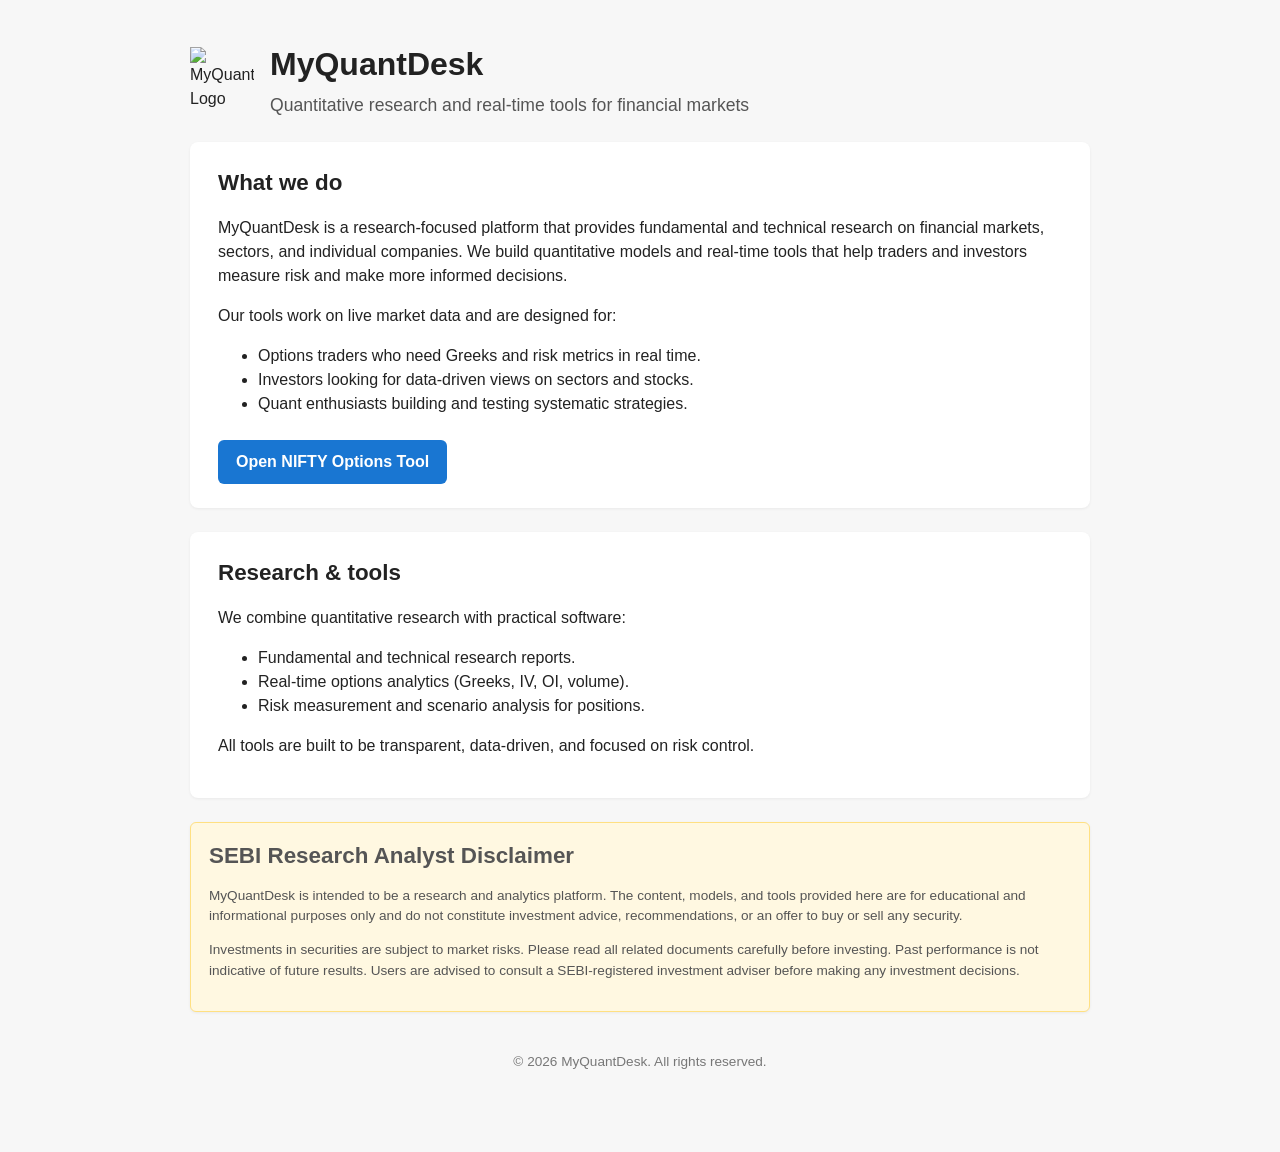
==== src/frontend/index.html @ 6b1399fb "Add logo, timestamp, and IV/OI charts to options page" ====
<!DOCTYPE html>
<html lang="en">
<head>
  <meta charset="UTF-8" />
  <title>MyQuantDesk – Quantitative Research & Trading Tools</title>
  <meta name="viewport" content="width=device-width, initial-scale=1.0" />
  <style>
    body {
      font-family: Arial, sans-serif;
      margin: 0;
      padding: 0;
      background: #f7f7f7;
      color: #222;
      line-height: 1.5;
    }
    .container {
      max-width: 900px;
      margin: 0 auto;
      padding: 40px 20px;
    }
    .header {
      display: flex;
      align-items: center;
      gap: 16px;
      margin-bottom: 24px;
    }
    .logo {
      width: 64px;
      height: 64px;
      object-fit: contain;
    }
    h1 {
      font-size: 2rem;
      margin: 0;
    }
    .subtitle {
      font-size: 1.1rem;
      color: #555;
      margin-top: 4px;
    }
    .section {
      background: #fff;
      padding: 24px 28px;
      border-radius: 8px;
      box-shadow: 0 1px 3px rgba(0,0,0,0.06);
      margin-bottom: 24px;
    }
    .section h2 {
      font-size: 1.4rem;
      margin-top: 0;
      margin-bottom: 0.75rem;
    }
    .cta {
      display: inline-block;
      background: #1976d2;
      color: #fff;
      padding: 10px 18px;
      border-radius: 6px;
      text-decoration: none;
      font-weight: 600;
      margin-top: 8px;
    }
    .disclaimer {
      font-size: 0.85rem;
      color: #555;
      background: #fff8e1;
      padding: 16px 18px;
      border-radius: 6px;
      border: 1px solid #ffe082;
    }
    footer {
      text-align: center;
      font-size: 0.85rem;
      color: #777;
      margin-top: 40px;
      margin-bottom: 40px;
    }
  </style>
</head>
<body>
  <div class="container">
    <div class="header">
      <img src="/static/images/logo.png" alt="MyQuantDesk Logo" class="logo" />
      <div>
        <h1>MyQuantDesk</h1>
        <div class="subtitle">
          Quantitative research and real-time tools for financial markets
        </div>
      </div>
    </div>

    <div class="section">
      <h2>What we do</h2>
      <p>
        MyQuantDesk is a research-focused platform that provides fundamental and
        technical research on financial markets, sectors, and individual companies.
        We build quantitative models and real-time tools that help traders and
        investors measure risk and make more informed decisions.
      </p>
      <p>
        Our tools work on live market data and are designed for:
      </p>
      <ul>
        <li>Options traders who need Greeks and risk metrics in real time.</li>
        <li>Investors looking for data-driven views on sectors and stocks.</li>
        <li>Quant enthusiasts building and testing systematic strategies.</li>
      </ul>
      <a class="cta" href="/options">Open NIFTY Options Tool</a>
    </div>

    <div class="section">
      <h2>Research & tools</h2>
      <p>
        We combine quantitative research with practical software:
      </p>
      <ul>
        <li>Fundamental and technical research reports.</li>
        <li>Real-time options analytics (Greeks, IV, OI, volume).</li>
        <li>Risk measurement and scenario analysis for positions.</li>
      </ul>
      <p>
        All tools are built to be transparent, data-driven, and focused on risk control.
      </p>
    </div>

    <div class="section disclaimer">
      <h2>SEBI Research Analyst Disclaimer</h2>
      <p>
        MyQuantDesk is intended to be a research and analytics platform. The content,
        models, and tools provided here are for educational and informational purposes
        only and do not constitute investment advice, recommendations, or an offer to
        buy or sell any security.
      </p>
      <p>
        Investments in securities are subject to market risks. Please read all
        related documents carefully before investing. Past performance is not
        indicative of future results. Users are advised to consult a SEBI-registered
        investment adviser before making any investment decisions.
      </p>
    </div>

    <footer>
      © <span id="year"></span> MyQuantDesk. All rights reserved.
    </footer>
  </div>

  <script>
    document.getElementById('year').textContent = new Date().getFullYear();
  </script>
</body>
</html>
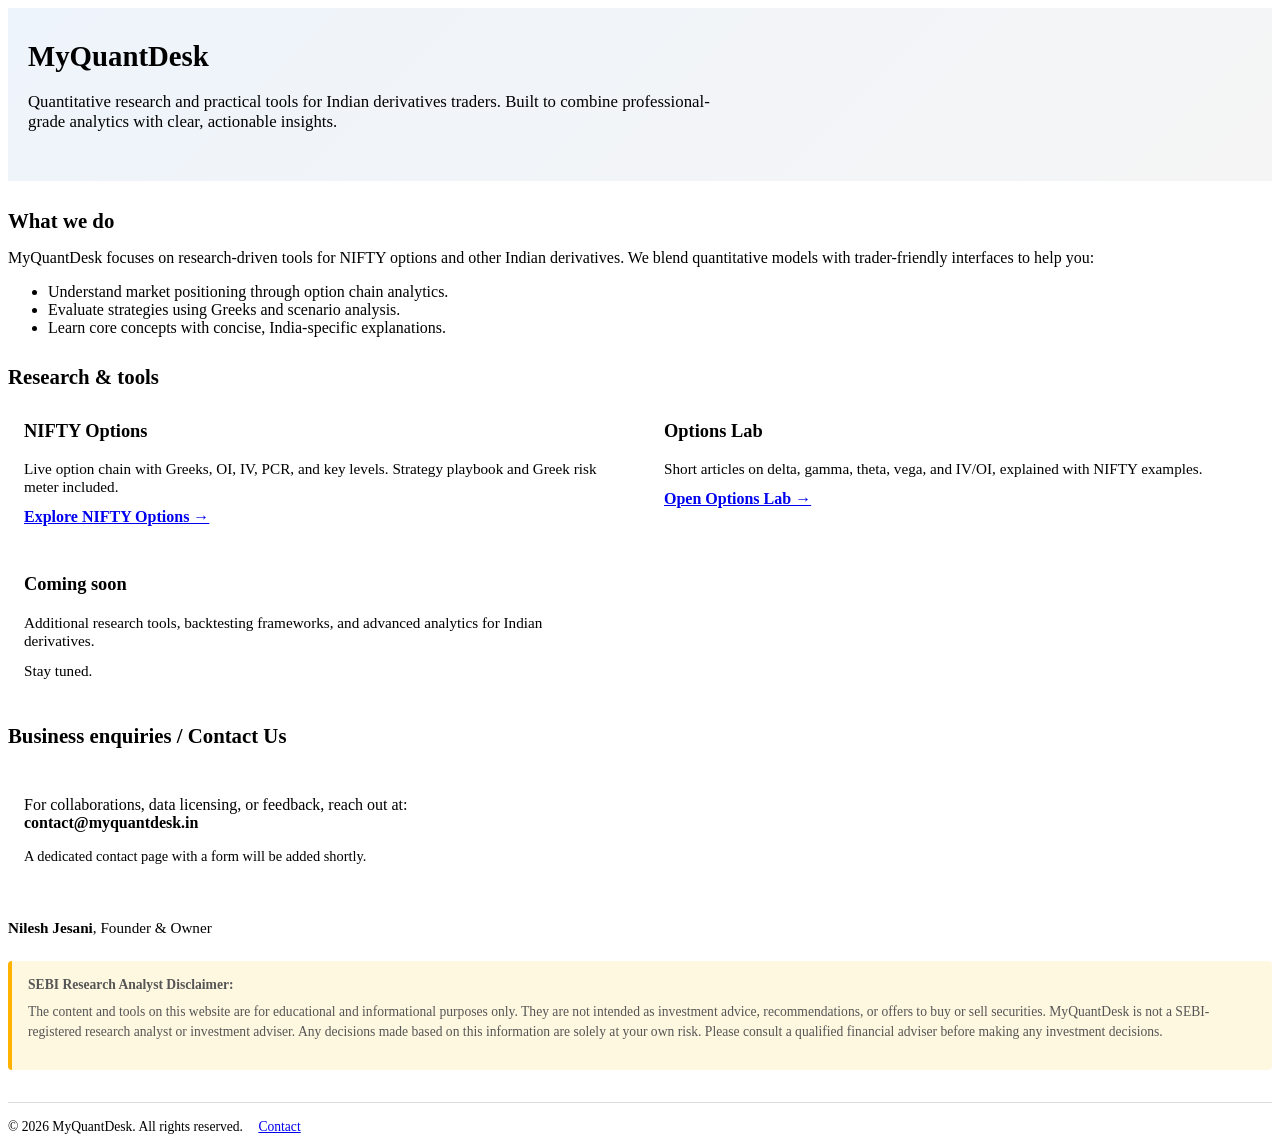
==== commit a5bd3dcb: "Redesign home page: professional layout with hero, tools, contact, founder, disclaimer" ====
--- a/src/frontend/index.html
+++ b/src/frontend/index.html
@@ -2,147 +2,188 @@
 <html lang="en">
 <head>
   <meta charset="UTF-8" />
-  <title>MyQuantDesk – Quantitative Research & Trading Tools</title>
+  <title>MyQuantDesk – Quant Research & Tools for Indian Markets</title>
   <meta name="viewport" content="width=device-width, initial-scale=1.0" />
+  <link rel="stylesheet" href="/static/css/main.css" />
   <style>
-    body {
-      font-family: Arial, sans-serif;
-      margin: 0;
-      padding: 0;
-      background: #f7f7f7;
-      color: #222;
-      line-height: 1.5;
-    }
-    .container {
-      max-width: 900px;
-      margin: 0 auto;
-      padding: 40px 20px;
-    }
-    .header {
-      display: flex;
-      align-items: center;
-      gap: 16px;
+    .hero {
+      background: linear-gradient(135deg, #eef4fb 0%, #f5f5f5 100%);
+      padding: 32px 20px;
+      border-radius: var(--radius);
+      box-shadow: var(--shadow);
       margin-bottom: 24px;
     }
-    .logo {
-      width: 64px;
-      height: 64px;
-      object-fit: contain;
+    .hero h1 {
+      margin-top: 0;
+      font-size: 1.8rem;
     }
-    h1 {
-      font-size: 2rem;
-      margin: 0;
+    .hero p {
+      font-size: 1.05rem;
+      color: var(--muted);
+      max-width: 700px;
     }
-    .subtitle {
-      font-size: 1.1rem;
+
+    .section-title {
+      font-size: 1.3rem;
+      margin: 28px 0 12px;
+      font-weight: bold;
+    }
+
+    .tools-grid {
+      display: grid;
+      grid-template-columns: 1fr;
+      gap: 16px;
+      margin-top: 16px;
+    }
+    @media (min-width: 900px) {
+      .tools-grid {
+        grid-template-columns: 1fr 1fr;
+      }
+    }
+
+    .tool-card {
+      background: var(--card-bg);
+      border-radius: var(--radius);
+      box-shadow: var(--shadow);
+      padding: 16px;
+    }
+    .tool-card h3 {
+      margin-top: 0;
+      font-size: 1.15rem;
+    }
+    .tool-card p {
+      color: var(--muted);
+      font-size: 0.95rem;
+      margin-bottom: 12px;
+    }
+    .tool-card a {
+      font-weight: 600;
+    }
+
+    .contact-box {
+      background: var(--card-bg);
+      border-radius: var(--radius);
+      box-shadow: var(--shadow);
+      padding: 16px;
+      margin-top: 16px;
+    }
+
+    .founder-box {
+      margin-top: 24px;
+      font-size: 0.95rem;
+      color: var(--muted);
+    }
+
+    .disclaimer-box {
+      margin-top: 24px;
+      padding: 14px 16px;
+      background: #fff8e1;
+      border-left: 4px solid #ffb300;
+      border-radius: 4px;
+      font-size: 0.85rem;
+      line-height: 1.5;
       color: #555;
-      margin-top: 4px;
     }
-    .section {
-      background: #fff;
-      padding: 24px 28px;
-      border-radius: 8px;
-      box-shadow: 0 1px 3px rgba(0,0,0,0.06);
-      margin-bottom: 24px;
-    }
-    .section h2 {
-      font-size: 1.4rem;
-      margin-top: 0;
-      margin-bottom: 0.75rem;
-    }
-    .cta {
-      display: inline-block;
-      background: #1976d2;
-      color: #fff;
-      padding: 10px 18px;
-      border-radius: 6px;
-      text-decoration: none;
-      font-weight: 600;
-      margin-top: 8px;
-    }
-    .disclaimer {
+
+    footer {
+      margin-top: 32px;
+      padding-top: 16px;
+      border-top: 1px solid #ddd;
       font-size: 0.85rem;
-      color: #555;
-      background: #fff8e1;
-      padding: 16px 18px;
-      border-radius: 6px;
-      border: 1px solid #ffe082;
-    }
-    footer {
-      text-align: center;
-      font-size: 0.85rem;
-      color: #777;
-      margin-top: 40px;
-      margin-bottom: 40px;
+      color: var(--muted);
     }
   </style>
 </head>
 <body>
-  <div class="container">
-    <div class="header">
-      <img src="/static/images/logo.png" alt="MyQuantDesk Logo" class="logo" />
-      <div>
-        <h1>MyQuantDesk</h1>
-        <div class="subtitle">
-          Quantitative research and real-time tools for financial markets
-        </div>
-      </div>
+
+  <!-- Hero -->
+  <div class="hero">
+    <h1>MyQuantDesk</h1>
+    <p>
+      Quantitative research and practical tools for Indian derivatives traders.
+      Built to combine professional-grade analytics with clear, actionable insights.
+    </p>
+  </div>
+
+  <!-- What we do -->
+  <h2 class="section-title">What we do</h2>
+  <div class="card">
+    <p>
+      MyQuantDesk focuses on research-driven tools for NIFTY options and other Indian derivatives.
+      We blend quantitative models with trader-friendly interfaces to help you:
+    </p>
+    <ul>
+      <li>Understand market positioning through option chain analytics.</li>
+      <li>Evaluate strategies using Greeks and scenario analysis.</li>
+      <li>Learn core concepts with concise, India-specific explanations.</li>
+    </ul>
+  </div>
+
+  <!-- Research & tools -->
+  <h2 class="section-title">Research & tools</h2>
+  <div class="tools-grid">
+    <div class="tool-card">
+      <h3>NIFTY Options</h3>
+      <p>
+        Live option chain with Greeks, OI, IV, PCR, and key levels. Strategy playbook and Greek risk meter included.
+      </p>
+      <a href="/options">Explore NIFTY Options →</a>
     </div>
 
-    <div class="section">
-      <h2>What we do</h2>
+    <div class="tool-card">
+      <h3>Options Lab</h3>
       <p>
-        MyQuantDesk is a research-focused platform that provides fundamental and
-        technical research on financial markets, sectors, and individual companies.
-        We build quantitative models and real-time tools that help traders and
-        investors measure risk and make more informed decisions.
+        Short articles on delta, gamma, theta, vega, and IV/OI, explained with NIFTY examples.
       </p>
-      <p>
-        Our tools work on live market data and are designed for:
-      </p>
-      <ul>
-        <li>Options traders who need Greeks and risk metrics in real time.</li>
-        <li>Investors looking for data-driven views on sectors and stocks.</li>
-        <li>Quant enthusiasts building and testing systematic strategies.</li>
-      </ul>
-      <a class="cta" href="/options">Open NIFTY Options Tool</a>
+      <a href="/options/learn">Open Options Lab →</a>
     </div>
 
-    <div class="section">
-      <h2>Research & tools</h2>
+    <div class="tool-card">
+      <h3>Coming soon</h3>
       <p>
-        We combine quantitative research with practical software:
+        Additional research tools, backtesting frameworks, and advanced analytics for Indian derivatives.
       </p>
-      <ul>
-        <li>Fundamental and technical research reports.</li>
-        <li>Real-time options analytics (Greeks, IV, OI, volume).</li>
-        <li>Risk measurement and scenario analysis for positions.</li>
-      </ul>
-      <p>
-        All tools are built to be transparent, data-driven, and focused on risk control.
-      </p>
+      <span style="color:var(--muted);font-size:0.95rem;">Stay tuned.</span>
     </div>
+  </div>
 
-    <div class="section disclaimer">
-      <h2>SEBI Research Analyst Disclaimer</h2>
-      <p>
-        MyQuantDesk is intended to be a research and analytics platform. The content,
-        models, and tools provided here are for educational and informational purposes
-        only and do not constitute investment advice, recommendations, or an offer to
-        buy or sell any security.
-      </p>
-      <p>
-        Investments in securities are subject to market risks. Please read all
-        related documents carefully before investing. Past performance is not
-        indicative of future results. Users are advised to consult a SEBI-registered
-        investment adviser before making any investment decisions.
-      </p>
-    </div>
+  <!-- Business enquiries / Contact -->
+  <h2 class="section-title">Business enquiries / Contact Us</h2>
+  <div class="contact-box">
+    <p>
+      For collaborations, data licensing, or feedback, reach out at:
+      <br />
+      <strong>contact@myquantdesk.in</strong>
+    </p>
+    <p style="color:var(--muted);font-size:0.9rem;">
+      A dedicated contact page with a form will be added shortly.
+    </p>
+  </div>
 
-    <footer>
-      © <span id="year"></span> MyQuantDesk. All rights reserved.
-    </footer>
+  <!-- Founder attribution -->
+  <div class="founder-box">
+    <strong>Nilesh Jesani</strong>, Founder & Owner
   </div>
+
+  <!-- SEBI Research Analyst Disclaimer -->
+  <div class="disclaimer-box">
+    <strong>SEBI Research Analyst Disclaimer:</strong>
+    <p style="margin-top:6px;">
+      The content and tools on this website are for educational and informational purposes only.
+      They are not intended as investment advice, recommendations, or offers to buy or sell securities.
+      MyQuantDesk is not a SEBI-registered research analyst or investment adviser. Any decisions made based
+      on this information are solely at your own risk. Please consult a qualified financial adviser before
+      making any investment decisions.
+    </p>
+  </div>
+
+  <!-- Footer -->
+  <footer>
+    © <span id="year"></span> MyQuantDesk. All rights reserved.
+    <span style="margin-left:12px;">
+      <a href="mailto:contact@myquantdesk.in">Contact</a>
+    </span>
+  </footer>
 
   <script>
     document.getElementById('year').textContent = new Date().getFullYear();
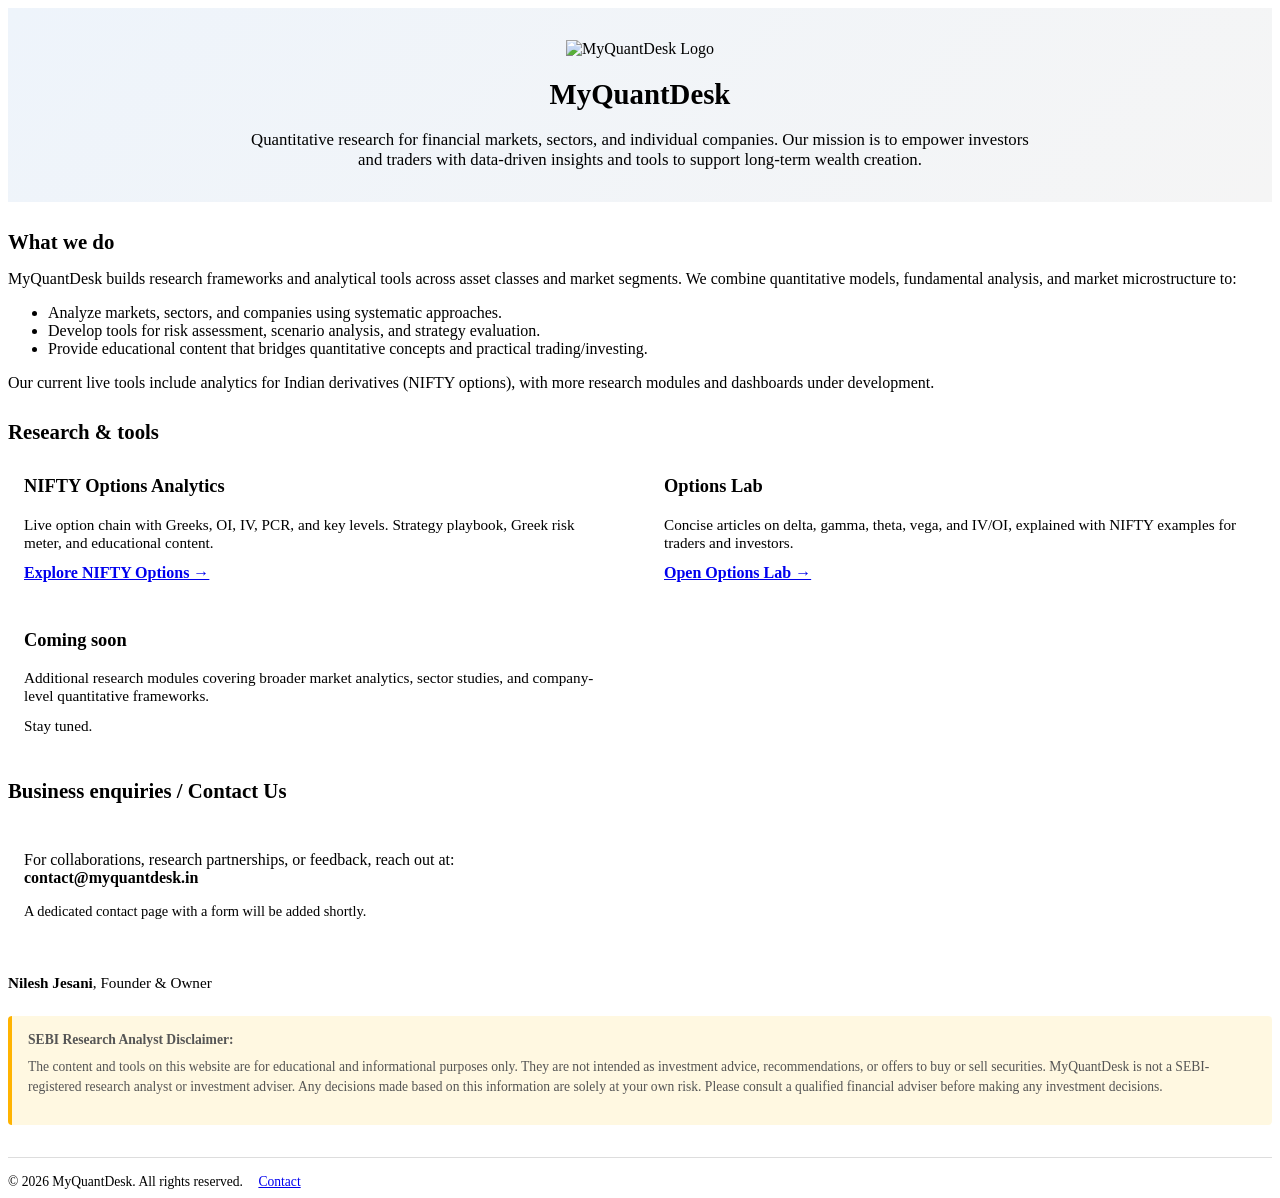
==== commit 4755ab86: "Add MyQuantDesk logo to home page hero section" ====
--- a/src/frontend/index.html
+++ b/src/frontend/index.html
@@ -2,7 +2,7 @@
 <html lang="en">
 <head>
   <meta charset="UTF-8" />
-  <title>MyQuantDesk – Quant Research & Tools for Indian Markets</title>
+  <title>MyQuantDesk – Quantitative Research for Financial Markets</title>
   <meta name="viewport" content="width=device-width, initial-scale=1.0" />
   <link rel="stylesheet" href="/static/css/main.css" />
   <style>
@@ -12,15 +12,28 @@
       border-radius: var(--radius);
       box-shadow: var(--shadow);
       margin-bottom: 24px;
+      text-align: center;
+    }
+    .logo {
+      width: auto;
+      height: 72px;
+      object-fit: contain;
+      margin-bottom: 12px;
+    }
+    @media (max-width: 600px) {
+      .logo {
+        height: 56px;
+      }
     }
     .hero h1 {
-      margin-top: 0;
+      margin-top: 8px;
       font-size: 1.8rem;
     }
     .hero p {
       font-size: 1.05rem;
       color: var(--muted);
-      max-width: 700px;
+      max-width: 800px;
+      margin: 0 auto;
     }
 
     .section-title {
@@ -98,10 +111,12 @@
 
   <!-- Hero -->
   <div class="hero">
+    <img src="/static/images/logo.png" alt="MyQuantDesk Logo" class="logo" />
     <h1>MyQuantDesk</h1>
     <p>
-      Quantitative research and practical tools for Indian derivatives traders.
-      Built to combine professional-grade analytics with clear, actionable insights.
+      Quantitative research for financial markets, sectors, and individual companies.
+      Our mission is to empower investors and traders with data-driven insights and tools
+      to support long-term wealth creation.
     </p>
   </div>
 
@@ -109,23 +124,27 @@
   <h2 class="section-title">What we do</h2>
   <div class="card">
     <p>
-      MyQuantDesk focuses on research-driven tools for NIFTY options and other Indian derivatives.
-      We blend quantitative models with trader-friendly interfaces to help you:
+      MyQuantDesk builds research frameworks and analytical tools across asset classes and market segments.
+      We combine quantitative models, fundamental analysis, and market microstructure to:
     </p>
     <ul>
-      <li>Understand market positioning through option chain analytics.</li>
-      <li>Evaluate strategies using Greeks and scenario analysis.</li>
-      <li>Learn core concepts with concise, India-specific explanations.</li>
+      <li>Analyze markets, sectors, and companies using systematic approaches.</li>
+      <li>Develop tools for risk assessment, scenario analysis, and strategy evaluation.</li>
+      <li>Provide educational content that bridges quantitative concepts and practical trading/investing.</li>
     </ul>
+    <p>
+      Our current live tools include analytics for Indian derivatives (NIFTY options),
+      with more research modules and dashboards under development.
+    </p>
   </div>
 
   <!-- Research & tools -->
   <h2 class="section-title">Research & tools</h2>
   <div class="tools-grid">
     <div class="tool-card">
-      <h3>NIFTY Options</h3>
+      <h3>NIFTY Options Analytics</h3>
       <p>
-        Live option chain with Greeks, OI, IV, PCR, and key levels. Strategy playbook and Greek risk meter included.
+        Live option chain with Greeks, OI, IV, PCR, and key levels. Strategy playbook, Greek risk meter, and educational content.
       </p>
       <a href="/options">Explore NIFTY Options →</a>
     </div>
@@ -133,7 +152,7 @@
     <div class="tool-card">
       <h3>Options Lab</h3>
       <p>
-        Short articles on delta, gamma, theta, vega, and IV/OI, explained with NIFTY examples.
+        Concise articles on delta, gamma, theta, vega, and IV/OI, explained with NIFTY examples for traders and investors.
       </p>
       <a href="/options/learn">Open Options Lab →</a>
     </div>
@@ -141,7 +160,7 @@
     <div class="tool-card">
       <h3>Coming soon</h3>
       <p>
-        Additional research tools, backtesting frameworks, and advanced analytics for Indian derivatives.
+        Additional research modules covering broader market analytics, sector studies, and company-level quantitative frameworks.
       </p>
       <span style="color:var(--muted);font-size:0.95rem;">Stay tuned.</span>
     </div>
@@ -151,7 +170,7 @@
   <h2 class="section-title">Business enquiries / Contact Us</h2>
   <div class="contact-box">
     <p>
-      For collaborations, data licensing, or feedback, reach out at:
+      For collaborations, research partnerships, or feedback, reach out at:
       <br />
       <strong>contact@myquantdesk.in</strong>
     </p>
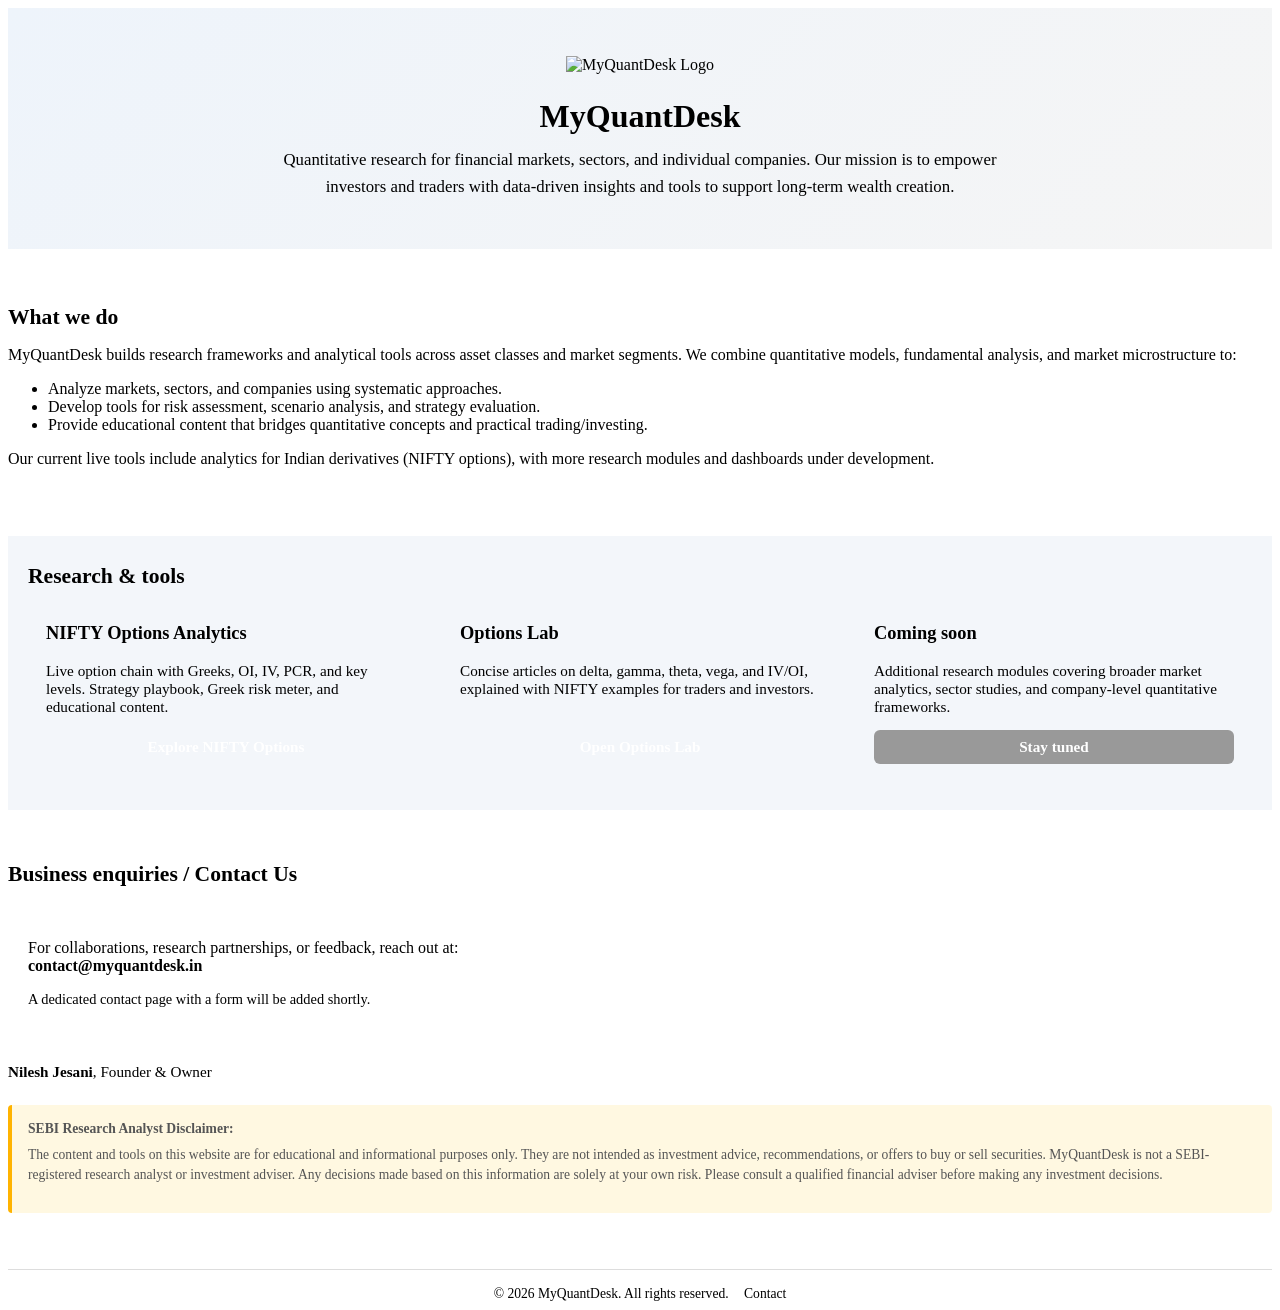
==== commit e686ed5e: "Improve home page layout: professional hero, cards, and sections" ====
--- a/src/frontend/index.html
+++ b/src/frontend/index.html
@@ -6,19 +6,23 @@
   <meta name="viewport" content="width=device-width, initial-scale=1.0" />
   <link rel="stylesheet" href="/static/css/main.css" />
   <style>
+    :root {
+      --bg-alt: #f3f6fa;
+    }
+
     .hero {
       background: linear-gradient(135deg, #eef4fb 0%, #f5f5f5 100%);
-      padding: 32px 20px;
+      padding: 48px 20px;
       border-radius: var(--radius);
       box-shadow: var(--shadow);
-      margin-bottom: 24px;
+      margin-bottom: 32px;
       text-align: center;
     }
     .logo {
       width: auto;
       height: 72px;
       object-fit: contain;
-      margin-bottom: 12px;
+      margin-bottom: 16px;
     }
     @media (max-width: 600px) {
       .logo {
@@ -26,31 +30,41 @@
       }
     }
     .hero h1 {
-      margin-top: 8px;
-      font-size: 1.8rem;
+      margin: 8px 0 12px;
+      font-size: 2rem;
     }
     .hero p {
       font-size: 1.05rem;
       color: var(--muted);
-      max-width: 800px;
+      max-width: 720px;
       margin: 0 auto;
-    }
-
+      line-height: 1.6;
+    }
+
+    .section {
+      padding: 24px 0;
+    }
+    .section-alt {
+      background: var(--bg-alt);
+      padding: 28px 20px;
+      border-radius: var(--radius);
+      margin: 28px 0;
+    }
     .section-title {
-      font-size: 1.3rem;
-      margin: 28px 0 12px;
-      font-weight: bold;
+      font-size: 1.35rem;
+      margin: 0 0 16px;
+      font-weight: 700;
     }
 
     .tools-grid {
       display: grid;
       grid-template-columns: 1fr;
-      gap: 16px;
-      margin-top: 16px;
+      gap: 18px;
+      margin-top: 8px;
     }
     @media (min-width: 900px) {
       .tools-grid {
-        grid-template-columns: 1fr 1fr;
+        grid-template-columns: repeat(3, 1fr);
       }
     }
 
@@ -58,7 +72,10 @@
       background: var(--card-bg);
       border-radius: var(--radius);
       box-shadow: var(--shadow);
-      padding: 16px;
+      padding: 18px;
+      display: flex;
+      flex-direction: column;
+      justify-content: space-between;
     }
     .tool-card h3 {
       margin-top: 0;
@@ -67,22 +84,35 @@
     .tool-card p {
       color: var(--muted);
       font-size: 0.95rem;
-      margin-bottom: 12px;
-    }
-    .tool-card a {
+      margin-bottom: 14px;
+      flex-grow: 1;
+    }
+    .tool-card a, .tool-card .btn {
+      display: inline-block;
+      padding: 8px 14px;
+      background: var(--ce);
+      color: #fff;
+      border-radius: 6px;
+      text-decoration: none;
       font-weight: 600;
-    }
-
-    .contact-box {
+      font-size: 0.95rem;
+      text-align: center;
+    }
+    .tool-card a:hover, .tool-card .btn:hover {
+      background: #1565c0;
+      text-decoration: none;
+    }
+
+    .contact-section {
       background: var(--card-bg);
       border-radius: var(--radius);
       box-shadow: var(--shadow);
-      padding: 16px;
+      padding: 20px;
       margin-top: 16px;
     }
 
     .founder-box {
-      margin-top: 24px;
+      margin-top: 20px;
       font-size: 0.95rem;
       color: var(--muted);
     }
@@ -104,6 +134,14 @@
       border-top: 1px solid #ddd;
       font-size: 0.85rem;
       color: var(--muted);
+      text-align: center;
+    }
+    footer a {
+      color: var(--ce);
+      text-decoration: none;
+    }
+    footer a:hover {
+      text-decoration: underline;
     }
   </style>
 </head>
@@ -121,79 +159,91 @@
   </div>
 
   <!-- What we do -->
-  <h2 class="section-title">What we do</h2>
-  <div class="card">
-    <p>
-      MyQuantDesk builds research frameworks and analytical tools across asset classes and market segments.
-      We combine quantitative models, fundamental analysis, and market microstructure to:
-    </p>
-    <ul>
-      <li>Analyze markets, sectors, and companies using systematic approaches.</li>
-      <li>Develop tools for risk assessment, scenario analysis, and strategy evaluation.</li>
-      <li>Provide educational content that bridges quantitative concepts and practical trading/investing.</li>
-    </ul>
-    <p>
-      Our current live tools include analytics for Indian derivatives (NIFTY options),
-      with more research modules and dashboards under development.
-    </p>
+  <div class="section">
+    <h2 class="section-title">What we do</h2>
+    <div class="card">
+      <p>
+        MyQuantDesk builds research frameworks and analytical tools across asset classes and market segments.
+        We combine quantitative models, fundamental analysis, and market microstructure to:
+      </p>
+      <ul>
+        <li>Analyze markets, sectors, and companies using systematic approaches.</li>
+        <li>Develop tools for risk assessment, scenario analysis, and strategy evaluation.</li>
+        <li>Provide educational content that bridges quantitative concepts and practical trading/investing.</li>
+      </ul>
+      <p>
+        Our current live tools include analytics for Indian derivatives (NIFTY options),
+        with more research modules and dashboards under development.
+      </p>
+    </div>
   </div>
 
   <!-- Research & tools -->
-  <h2 class="section-title">Research & tools</h2>
-  <div class="tools-grid">
-    <div class="tool-card">
-      <h3>NIFTY Options Analytics</h3>
+  <div class="section-alt">
+    <h2 class="section-title">Research & tools</h2>
+    <div class="tools-grid">
+      <div class="tool-card">
+        <div>
+          <h3>NIFTY Options Analytics</h3>
+          <p>
+            Live option chain with Greeks, OI, IV, PCR, and key levels. Strategy playbook, Greek risk meter, and educational content.
+          </p>
+        </div>
+        <a href="/options">Explore NIFTY Options</a>
+      </div>
+
+      <div class="tool-card">
+        <div>
+          <h3>Options Lab</h3>
+          <p>
+            Concise articles on delta, gamma, theta, vega, and IV/OI, explained with NIFTY examples for traders and investors.
+          </p>
+        </div>
+        <a href="/options/learn">Open Options Lab</a>
+      </div>
+
+      <div class="tool-card">
+        <div>
+          <h3>Coming soon</h3>
+          <p>
+            Additional research modules covering broader market analytics, sector studies, and company-level quantitative frameworks.
+          </p>
+        </div>
+        <span class="btn" style="background:#999;cursor:default;">Stay tuned</span>
+      </div>
+    </div>
+  </div>
+
+  <!-- Business enquiries / Contact -->
+  <div class="section">
+    <h2 class="section-title">Business enquiries / Contact Us</h2>
+    <div class="contact-section">
       <p>
-        Live option chain with Greeks, OI, IV, PCR, and key levels. Strategy playbook, Greek risk meter, and educational content.
-      </p>
-      <a href="/options">Explore NIFTY Options →</a>
-    </div>
-
-    <div class="tool-card">
-      <h3>Options Lab</h3>
-      <p>
-        Concise articles on delta, gamma, theta, vega, and IV/OI, explained with NIFTY examples for traders and investors.
-      </p>
-      <a href="/options/learn">Open Options Lab →</a>
-    </div>
-
-    <div class="tool-card">
-      <h3>Coming soon</h3>
-      <p>
-        Additional research modules covering broader market analytics, sector studies, and company-level quantitative frameworks.
-      </p>
-      <span style="color:var(--muted);font-size:0.95rem;">Stay tuned.</span>
-    </div>
-  </div>
-
-  <!-- Business enquiries / Contact -->
-  <h2 class="section-title">Business enquiries / Contact Us</h2>
-  <div class="contact-box">
-    <p>
-      For collaborations, research partnerships, or feedback, reach out at:
-      <br />
-      <strong>contact@myquantdesk.in</strong>
-    </p>
-    <p style="color:var(--muted);font-size:0.9rem;">
-      A dedicated contact page with a form will be added shortly.
-    </p>
-  </div>
-
-  <!-- Founder attribution -->
-  <div class="founder-box">
-    <strong>Nilesh Jesani</strong>, Founder & Owner
-  </div>
-
-  <!-- SEBI Research Analyst Disclaimer -->
-  <div class="disclaimer-box">
-    <strong>SEBI Research Analyst Disclaimer:</strong>
-    <p style="margin-top:6px;">
-      The content and tools on this website are for educational and informational purposes only.
-      They are not intended as investment advice, recommendations, or offers to buy or sell securities.
-      MyQuantDesk is not a SEBI-registered research analyst or investment adviser. Any decisions made based
-      on this information are solely at your own risk. Please consult a qualified financial adviser before
-      making any investment decisions.
-    </p>
+        For collaborations, research partnerships, or feedback, reach out at:
+        <br />
+        <strong>contact@myquantdesk.in</strong>
+      </p>
+      <p style="color:var(--muted);font-size:0.9rem;">
+        A dedicated contact page with a form will be added shortly.
+      </p>
+    </div>
+
+    <!-- Founder attribution -->
+    <div class="founder-box">
+      <strong>Nilesh Jesani</strong>, Founder & Owner
+    </div>
+
+    <!-- SEBI Research Analyst Disclaimer -->
+    <div class="disclaimer-box">
+      <strong>SEBI Research Analyst Disclaimer:</strong>
+      <p style="margin-top:6px;">
+        The content and tools on this website are for educational and informational purposes only.
+        They are not intended as investment advice, recommendations, or offers to buy or sell securities.
+        MyQuantDesk is not a SEBI-registered research analyst or investment adviser. Any decisions made based
+        on this information are solely at your own risk. Please consult a qualified financial adviser before
+        making any investment decisions.
+      </p>
+    </div>
   </div>
 
   <!-- Footer -->
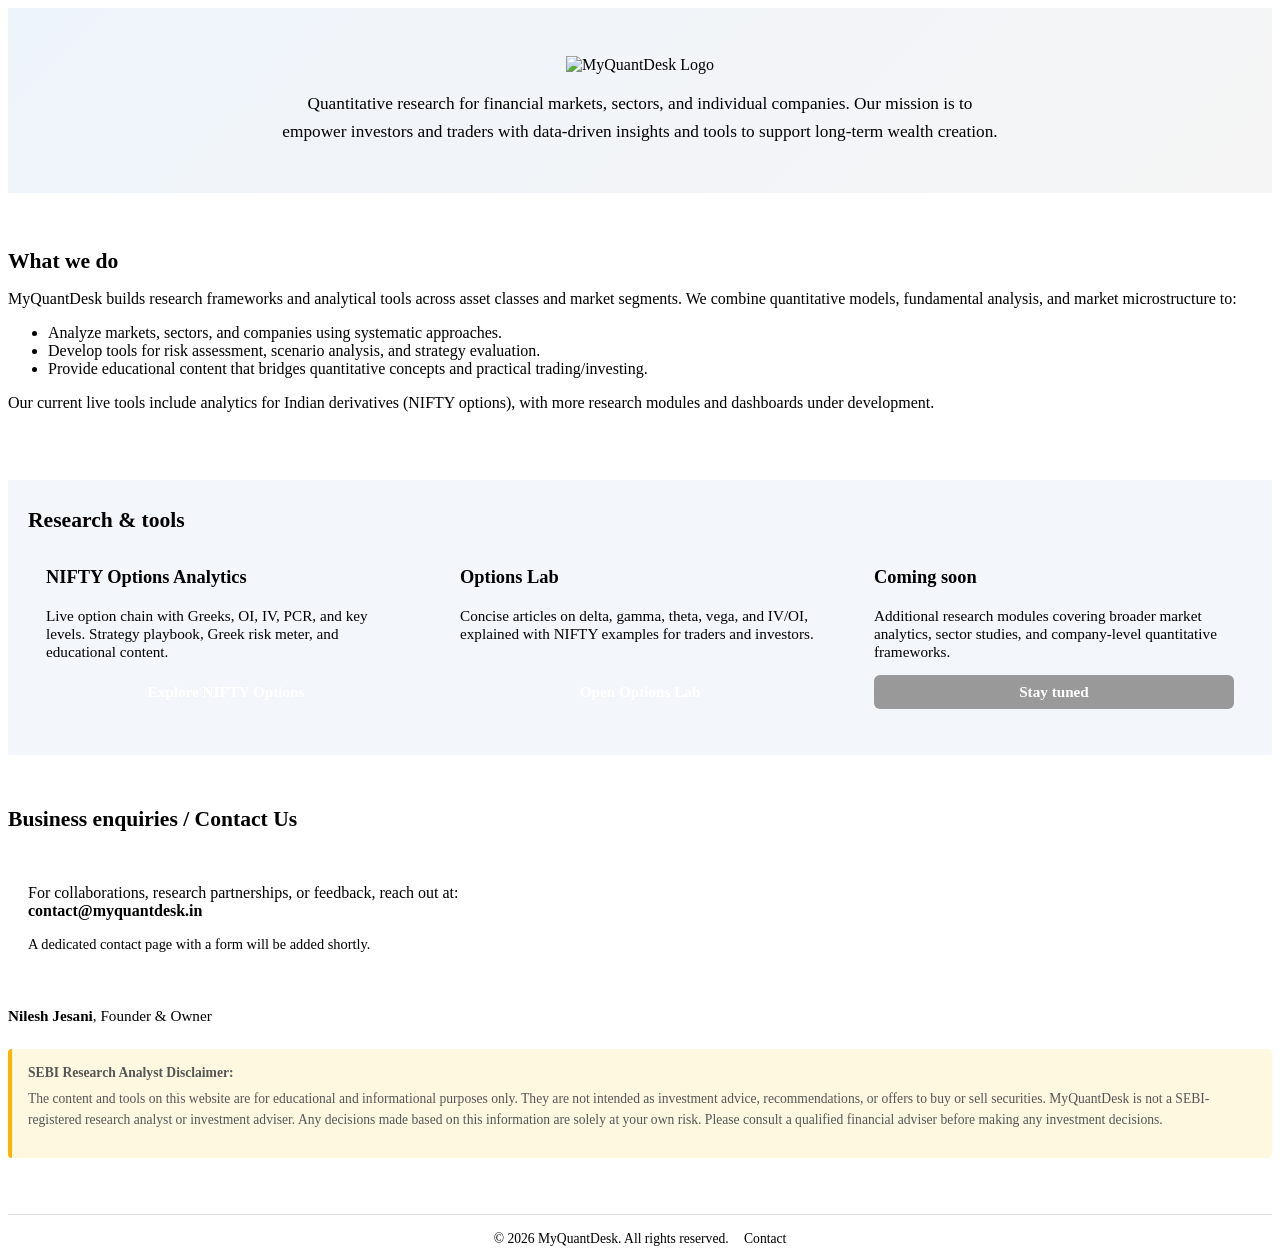
==== commit ba53d89a: "Remove title text, increase logo size on home page" ====
--- a/src/frontend/index.html
+++ b/src/frontend/index.html
@@ -20,21 +20,17 @@
     }
     .logo {
       width: auto;
-      height: 72px;
+      height: 96px;
       object-fit: contain;
       margin-bottom: 16px;
     }
     @media (max-width: 600px) {
       .logo {
-        height: 56px;
+        height: 72px;
       }
     }
-    .hero h1 {
-      margin: 8px 0 12px;
-      font-size: 2rem;
-    }
     .hero p {
-      font-size: 1.05rem;
+      font-size: 1.08rem;
       color: var(--muted);
       max-width: 720px;
       margin: 0 auto;
@@ -150,7 +146,6 @@
   <!-- Hero -->
   <div class="hero">
     <img src="/static/images/logo.png" alt="MyQuantDesk Logo" class="logo" />
-    <h1>MyQuantDesk</h1>
     <p>
       Quantitative research for financial markets, sectors, and individual companies.
       Our mission is to empower investors and traders with data-driven insights and tools
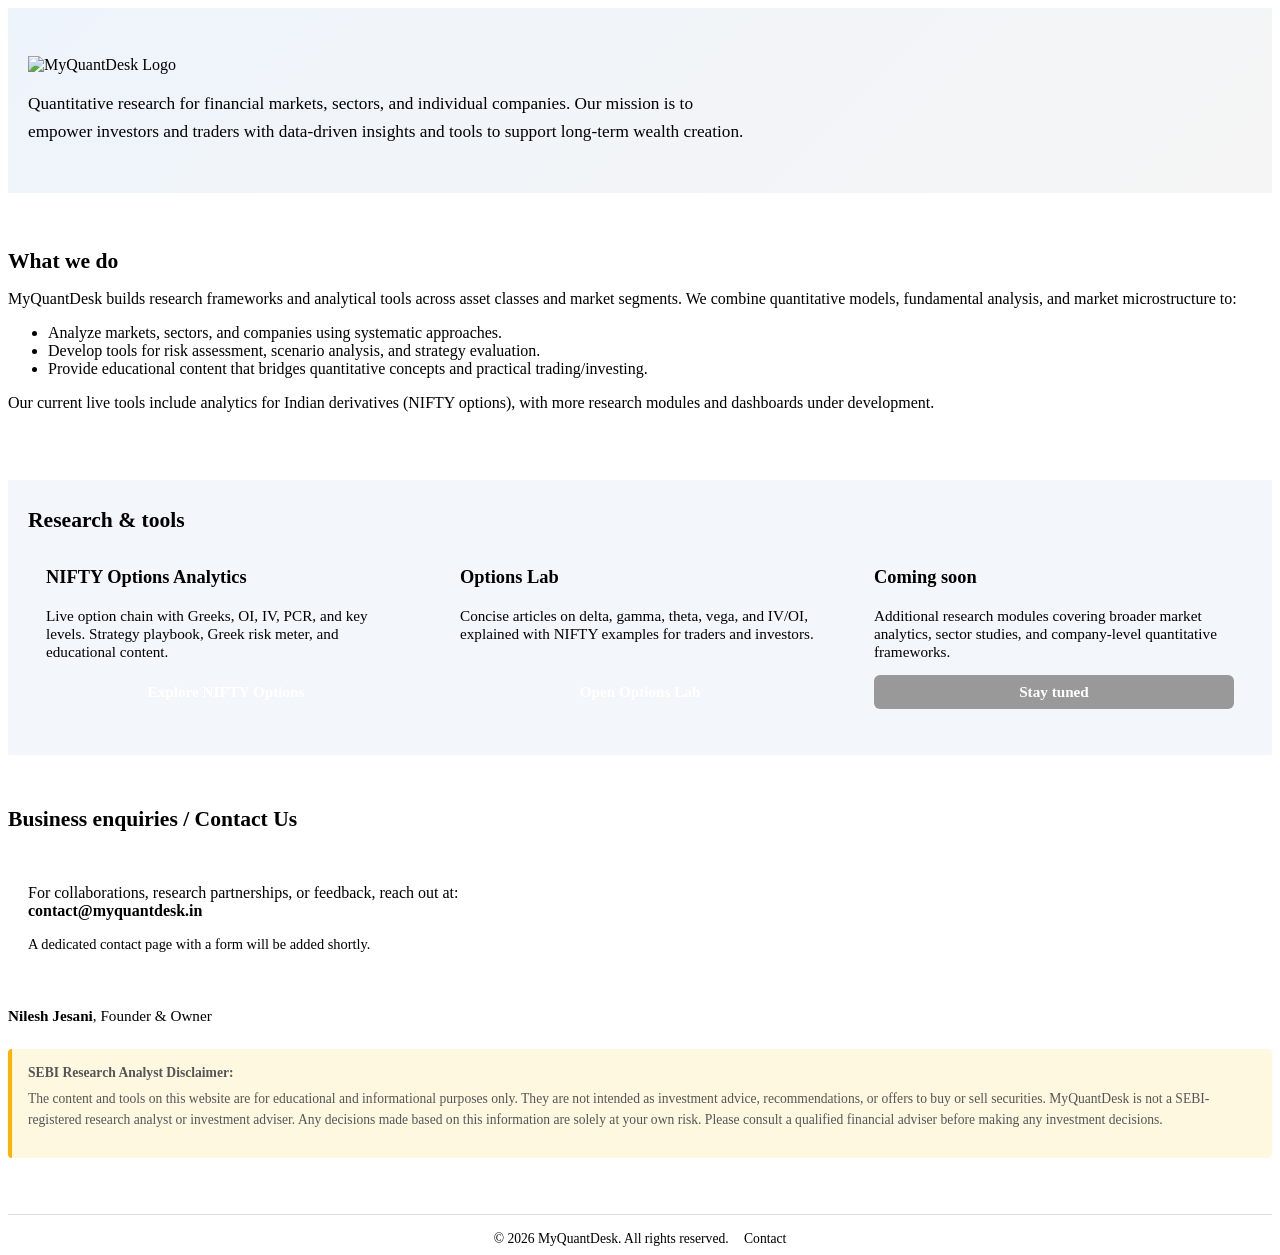
==== commit 8997b996: "Left-align hero section (logo + tagline)" ====
--- a/src/frontend/index.html
+++ b/src/frontend/index.html
@@ -16,24 +16,26 @@
       border-radius: var(--radius);
       box-shadow: var(--shadow);
       margin-bottom: 32px;
-      text-align: center;
+      text-align: left; /* left-align hero content */
     }
     .logo {
+      height: 144px;
       width: auto;
-      height: 96px;
+      max-width: 125%;
       object-fit: contain;
       margin-bottom: 16px;
+      background: transparent;
     }
     @media (max-width: 600px) {
       .logo {
-        height: 72px;
+        height: 108px;
       }
     }
     .hero p {
       font-size: 1.08rem;
       color: var(--muted);
       max-width: 720px;
-      margin: 0 auto;
+      margin: 0; /* remove centering */
       line-height: 1.6;
     }
 
